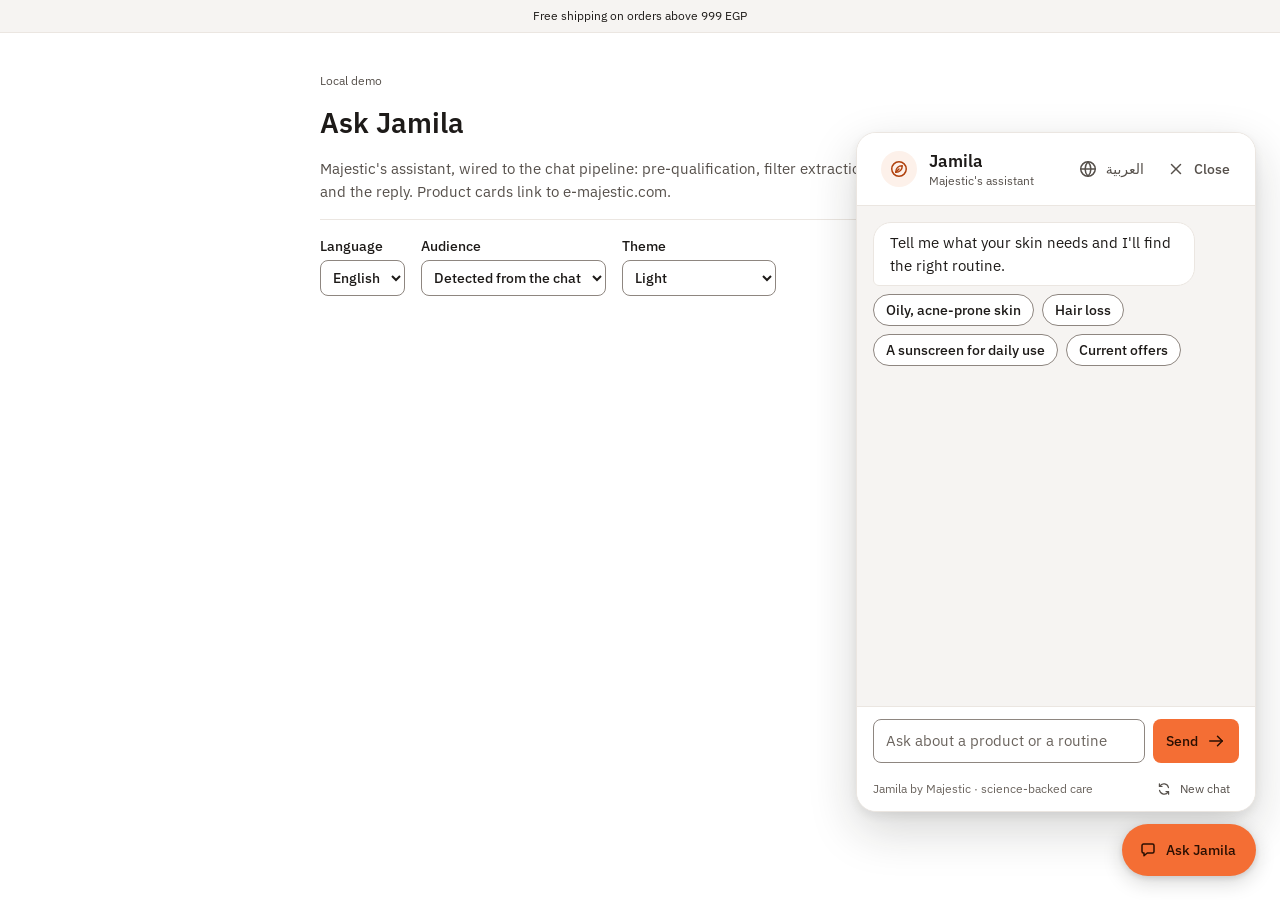
==== web/index.html @ 1eff87a7 "frontend" ====
<!doctype html>
<html lang="en" dir="ltr">
<head>
  <meta charset="utf-8">
  <meta name="viewport" content="width=device-width, initial-scale=1">
  <title>Ask Jamila</title>
  <link rel="icon" href="assets/Icons/mark.svg" type="image/svg+xml">
  <link rel="preconnect" href="https://fonts.googleapis.com">
  <link rel="preconnect" href="https://fonts.gstatic.com" crossorigin>
  <link rel="stylesheet" href="https://fonts.googleapis.com/css2?family=IBM+Plex+Sans+Arabic:wght@400;500;600;700&family=IBM+Plex+Sans:wght@400;500;600;700&display=swap">
  <link rel="stylesheet" href="tokens.css">
  <style>
    /* Host page only. The widget brings its own styles into its Shadow DOM. */
    html, body { margin: 0; min-height: 100%; }
    body {
      background: var(--j-surface);
      color: var(--j-ink);
      font: var(--j-type-body);
    }
    html[lang="ar"] body { font: var(--j-type-body-ar); }
    .demo-announce {
      padding-block: var(--j-space-2);
      padding-inline: var(--j-space-4);
      background: var(--j-surface-sunken);
      border-block-end: 1px solid var(--j-border);
      text-align: center;
      font: var(--j-type-caption);
    }
    html[lang="ar"] .demo-announce { font: var(--j-type-caption-ar); }
    .demo {
      max-inline-size: 640px;
      margin-inline: auto;
      padding-block: var(--j-space-10);
      padding-inline: var(--j-space-4);
      display: flex; flex-direction: column; gap: var(--j-space-4);
    }
    .demo-eyebrow { margin: 0; font: var(--j-type-caption); color: var(--j-ink-muted); }
    .demo h1 { margin: 0; font: var(--j-type-title); font-size: 28px; line-height: 36px; }
    .demo-lede { margin: 0; color: var(--j-ink-muted); }
    html[lang="ar"] .demo-eyebrow { font: var(--j-type-caption-ar); }
    html[lang="ar"] .demo h1 { font: var(--j-type-title-ar); font-size: 28px; line-height: 40px; }
    .demo-controls {
      display: flex; flex-wrap: wrap; gap: var(--j-space-4);
      padding-block-start: var(--j-space-4);
      border-block-start: 1px solid var(--j-border);
    }
    .demo-controls label { display: flex; flex-direction: column; gap: var(--j-space-1); font: var(--j-type-label); }
    html[lang="ar"] .demo-controls label { font: var(--j-type-label-ar); }
    .demo-controls select {
      min-block-size: 36px;
      padding-inline: var(--j-space-2);
      border: 1px solid var(--j-border-strong);
      border-radius: var(--j-radius-md);
      background: var(--j-surface-raised);
      color: var(--j-ink);
      font: inherit;
    }
    .demo-controls select:focus-visible {
      outline: none;
      box-shadow: 0 0 0 2px var(--j-focus-offset), 0 0 0 4px var(--j-focus);
    }
    /* Inside Streamlit the page is the component's iframe: the panel fills it. */
    .is-embedded .demo-announce, .is-embedded .demo { display: none; }
    .is-embedded, .is-embedded body { height: 100%; background: transparent; }
    .is-embedded #jamila { position: fixed; inset: 0; }
  </style>
</head>
<body>
  <div class="demo-announce" data-copy="announcement">Free shipping on orders above 999 EGP</div>
  <main class="demo">
    <p class="demo-eyebrow" data-copy="eyebrow">Local demo</p>
    <h1 data-copy="title">Ask Jamila</h1>
    <p class="demo-lede" data-copy="lede"></p>
    <form class="demo-controls" onsubmit="return false">
      <label><span data-copy="language">Language</span>
        <select id="demo-locale">
          <option value="en" lang="en">English</option>
          <option value="ar" lang="ar">العربية</option>
        </select>
      </label>
      <label><span data-copy="audience">Audience</span>
        <select id="demo-audience">
          <option value="auto" data-option="audiences.auto">Detected from the chat</option>
          <option value="customer" data-option="audiences.customer">Customer</option>
          <option value="trainee" data-option="audiences.trainee">Sales trainee</option>
          <option value="professional" data-option="audiences.professional">Doctor or pharmacist</option>
        </select>
      </label>
      <label><span data-copy="theme">Theme</span>
        <select id="demo-theme">
          <option value="light" data-option="themes.light">Light</option>
          <option value="dark" data-option="themes.dark">Dark</option>
          <option value="auto" data-option="themes.auto">Follow the system</option>
        </select>
      </label>
    </form>
  </main>
  <div id="jamila"></div>
  <script src="components/bundle.js"></script>
  <script src="app.js"></script>
</body>
</html>
---- web/tokens.css ----
/* Generated from tokens.json by `python -m scripts.build_web`. Do not edit by hand. */

:root, :host {
  --j-font-latin: "IBM Plex Sans", system-ui, -apple-system, "Segoe UI", Roboto, sans-serif;
  --j-font-arabic: "IBM Plex Sans Arabic", "IBM Plex Sans", "Segoe UI", Tahoma, sans-serif;
  --j-type-body: 400 15px/23px var(--j-font-latin);
  --j-type-body-ar: 400 15px/27px var(--j-font-arabic);
  --j-type-subtitle: 600 15px/21px var(--j-font-latin);
  --j-type-subtitle-ar: 600 15px/25px var(--j-font-arabic);
  --j-type-title: 600 17px/24px var(--j-font-latin);
  --j-type-title-ar: 600 17px/28px var(--j-font-arabic);
  --j-type-label: 500 14px/20px var(--j-font-latin);
  --j-type-label-ar: 500 14px/24px var(--j-font-arabic);
  --j-type-caption: 400 12px/16px var(--j-font-latin);
  --j-type-caption-ar: 400 12px/20px var(--j-font-arabic);
  --j-type-price: 600 16px/22px var(--j-font-latin);
  --j-type-price-ar: 600 16px/26px var(--j-font-arabic);
  --j-type-price-was: 400 13px/18px var(--j-font-latin);
  --j-type-price-was-ar: 400 13px/22px var(--j-font-arabic);
  --j-type-badge: 700 11px/14px var(--j-font-latin);
  --j-type-badge-ar: 700 11px/18px var(--j-font-arabic);
  --j-space-0: 0;
  --j-space-1: 4px;
  --j-space-2: 8px;
  --j-space-3: 12px;
  --j-space-4: 16px;
  --j-space-5: 20px;
  --j-space-6: 24px;
  --j-space-8: 32px;
  --j-space-10: 40px;
  --j-radius-sm: 6px;
  --j-radius-md: 8px;
  --j-radius-lg: 12px;
  --j-radius-xl: 18px;
  --j-radius-panel: 20px;
  --j-radius-pill: 999px;
  --j-motion-fast: 120ms;
  --j-motion-base: 200ms;
  --j-motion-ease: cubic-bezier(0.2, 0.7, 0.2, 1);
  --j-size-launcher: 52px;
  --j-size-panel-width: 400px;
  --j-size-panel-height: 680px;
  --j-size-card-width: 196px;
  --j-size-card-width-compact: 164px;
  --j-size-avatar: 36px;
  --j-size-control: 36px;
  --j-size-control-lg: 44px;
  --j-surface: #ffffff;
  --j-surface-raised: #ffffff;
  --j-surface-sunken: #f6f4f2;
  --j-surface-tint: #fdf1ea;
  --j-ink: #1d1a18;
  --j-ink-muted: #56504b;
  --j-ink-subtle: #6b645e;
  --j-brand: #f46e34;
  --j-on-brand: #2a0f02;
  --j-brand-ink: #b0420e;
  --j-deep: #670010;
  --j-on-deep: #ffffff;
  --j-deep-ink: #670010;
  --j-success: #0b6e69;
  --j-danger: #b3261e;
  --j-warning: #8a5300;
  --j-border: #ebe6e1;
  --j-border-strong: #8e8680;
  --j-focus: #1d1a18;
  --j-focus-offset: #ffffff;
  --j-shadow-card: 0 1px 2px rgba(29, 26, 24, 0.04);
  --j-shadow-launcher: 0 6px 20px rgba(29, 26, 24, 0.18), 0 2px 6px rgba(29, 26, 24, 0.12);
  --j-shadow-panel: 0 18px 48px rgba(29, 26, 24, 0.18), 0 4px 12px rgba(29, 26, 24, 0.08);
  --j-shadow-toast: 0 8px 24px rgba(29, 26, 24, 0.16);
}

[data-j-theme="dark"] {
  --j-surface: #161311;
  --j-surface-raised: #201c19;
  --j-surface-sunken: #110e0d;
  --j-surface-tint: #2b1d16;
  --j-ink: #f4efeb;
  --j-ink-muted: #c9c0b9;
  --j-ink-subtle: #a79e97;
  --j-brand: #ff8a5b;
  --j-on-brand: #2a0f02;
  --j-brand-ink: #ff9c70;
  --j-deep: #9e1b2d;
  --j-on-deep: #ffffff;
  --j-deep-ink: #ff9aa6;
  --j-success: #5fd4c8;
  --j-danger: #ff8f86;
  --j-warning: #f0b95a;
  --j-border: #2f2926;
  --j-border-strong: #7d746e;
  --j-focus: #f4efeb;
  --j-focus-offset: #161311;
  --j-shadow-card: 0 1px 2px rgba(0, 0, 0, 0.30);
  --j-shadow-launcher: 0 6px 20px rgba(0, 0, 0, 0.55), 0 2px 6px rgba(0, 0, 0, 0.40);
  --j-shadow-panel: 0 18px 48px rgba(0, 0, 0, 0.60), 0 4px 12px rgba(0, 0, 0, 0.40);
  --j-shadow-toast: 0 8px 24px rgba(0, 0, 0, 0.55);
}

@media (prefers-color-scheme: dark) {
  [data-j-theme="auto"] {
    --j-surface: #161311;
    --j-surface-raised: #201c19;
    --j-surface-sunken: #110e0d;
    --j-surface-tint: #2b1d16;
    --j-ink: #f4efeb;
    --j-ink-muted: #c9c0b9;
    --j-ink-subtle: #a79e97;
    --j-brand: #ff8a5b;
    --j-on-brand: #2a0f02;
    --j-brand-ink: #ff9c70;
    --j-deep: #9e1b2d;
    --j-on-deep: #ffffff;
    --j-deep-ink: #ff9aa6;
    --j-success: #5fd4c8;
    --j-danger: #ff8f86;
    --j-warning: #f0b95a;
    --j-border: #2f2926;
    --j-border-strong: #7d746e;
    --j-focus: #f4efeb;
    --j-focus-offset: #161311;
    --j-shadow-card: 0 1px 2px rgba(0, 0, 0, 0.30);
    --j-shadow-launcher: 0 6px 20px rgba(0, 0, 0, 0.55), 0 2px 6px rgba(0, 0, 0, 0.40);
    --j-shadow-panel: 0 18px 48px rgba(0, 0, 0, 0.60), 0 4px 12px rgba(0, 0, 0, 0.40);
    --j-shadow-toast: 0 8px 24px rgba(0, 0, 0, 0.55);
  }
}
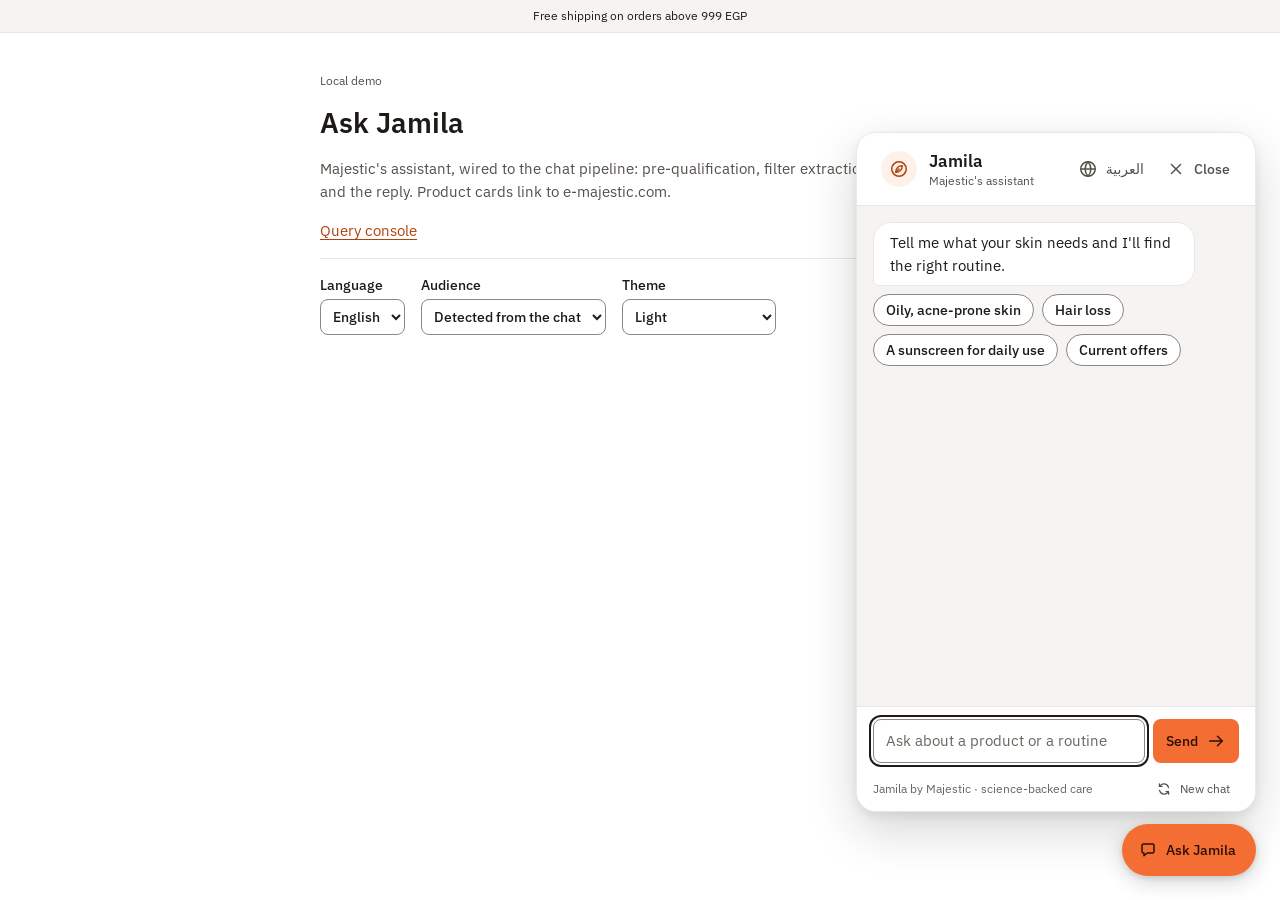
==== commit 58ef9eee: "Before retreivale tuning" ====
--- a/web/index.html
+++ b/web/index.html
@@ -9,6 +9,8 @@
   <link rel="preconnect" href="https://fonts.gstatic.com" crossorigin>
   <link rel="stylesheet" href="https://fonts.googleapis.com/css2?family=IBM+Plex+Sans+Arabic:wght@400;500;600;700&family=IBM+Plex+Sans:wght@400;500;600;700&display=swap">
   <link rel="stylesheet" href="tokens.css">
+  <!-- For the Streamlit cards view; the widget links its own copy into its Shadow DOM. -->
+  <link rel="stylesheet" href="components/bundle.css">
   <style>
     /* Host page only. The widget brings its own styles into its Shadow DOM. */
     html, body { margin: 0; min-height: 100%; }
@@ -37,6 +39,8 @@
     .demo-eyebrow { margin: 0; font: var(--j-type-caption); color: var(--j-ink-muted); }
     .demo h1 { margin: 0; font: var(--j-type-title); font-size: 28px; line-height: 36px; }
     .demo-lede { margin: 0; color: var(--j-ink-muted); }
+    .demo p { margin: 0; }
+    .demo-link { color: var(--j-brand-ink); text-underline-offset: 3px; }
     html[lang="ar"] .demo-eyebrow { font: var(--j-type-caption-ar); }
     html[lang="ar"] .demo h1 { font: var(--j-type-title-ar); font-size: 28px; line-height: 40px; }
     .demo-controls {
@@ -63,6 +67,8 @@
     .is-embedded .demo-announce, .is-embedded .demo { display: none; }
     .is-embedded, .is-embedded body { height: 100%; background: transparent; }
     .is-embedded #jamila { position: fixed; inset: 0; }
+    .is-cards, .is-cards body { height: auto; }
+    .is-cards #jamila { position: static; }
   </style>
 </head>
 <body>
@@ -71,6 +77,7 @@
     <p class="demo-eyebrow" data-copy="eyebrow">Local demo</p>
     <h1 data-copy="title">Ask Jamila</h1>
     <p class="demo-lede" data-copy="lede"></p>
+    <p><a class="demo-link" href="/" data-copy="console">Query console</a></p>
     <form class="demo-controls" onsubmit="return false">
       <label><span data-copy="language">Language</span>
         <select id="demo-locale">
--- a/web/components/bundle.css
+++ b/web/components/bundle.css
@@ -0,0 +1,416 @@
+/* Jamila widget components. Load tokens.css first.
+   Everything is scoped under .j-root and uses logical properties, so dir="rtl"
+   on the root mirrors the panel, carousel, chips, badges and the launcher's
+   side. Only .j-flip glyphs (send arrow, chevron) turn around. */
+
+.j-root {
+  /* Type roles resolve to the Latin or Arabic style by locale. */
+  --j-t-body: var(--j-type-body);
+  --j-t-subtitle: var(--j-type-subtitle);
+  --j-t-title: var(--j-type-title);
+  --j-t-label: var(--j-type-label);
+  --j-t-caption: var(--j-type-caption);
+  --j-t-price: var(--j-type-price);
+  --j-t-price-was: var(--j-type-price-was);
+  --j-t-badge: var(--j-type-badge);
+  --j-ring: 0 0 0 2px var(--j-focus-offset), 0 0 0 4px var(--j-focus);
+
+  font: var(--j-t-body);
+  color: var(--j-ink);
+  text-align: start;
+  -webkit-font-smoothing: antialiased;
+  -webkit-text-size-adjust: 100%;
+}
+
+.j-root[data-locale="ar"] {
+  --j-t-body: var(--j-type-body-ar);
+  --j-t-subtitle: var(--j-type-subtitle-ar);
+  --j-t-title: var(--j-type-title-ar);
+  --j-t-label: var(--j-type-label-ar);
+  --j-t-caption: var(--j-type-caption-ar);
+  --j-t-price: var(--j-type-price-ar);
+  --j-t-price-was: var(--j-type-price-was-ar);
+  --j-t-badge: var(--j-type-badge-ar);
+}
+
+.j-root *,
+.j-root *::before,
+.j-root *::after { box-sizing: border-box; }
+
+.j-root :where(h2, h3, h4, p, ul, ol, figure) { margin: 0; }
+.j-root :where(button, input, textarea) { font: inherit; color: inherit; }
+.j-root [hidden] { display: none !important; }
+
+/* Two-ring focus: a halo in focus-offset, then the ring in focus. */
+.j-root :focus { outline: none; }
+.j-root :focus-visible { box-shadow: var(--j-ring); }
+
+.j-sr {
+  position: absolute !important;
+  inline-size: 1px; block-size: 1px;
+  overflow: hidden; clip-path: inset(50%);
+  white-space: nowrap;
+}
+
+/* ---- icons ---- */
+
+.j-icon { inline-size: 20px; block-size: 20px; flex: none; display: block; }
+.j-icon--sm { inline-size: 16px; block-size: 16px; }
+.j-root[dir="rtl"] .j-flip { transform: scaleX(-1); }
+/* "Previous" reuses the chevron pointing back; it still mirrors with direction. */
+.j-icon.j-rev { transform: scaleX(-1); }
+.j-root[dir="rtl"] .j-icon.j-rev.j-flip { transform: none; }
+
+/* ---- buttons ---- */
+
+.j-btn {
+  display: inline-flex; align-items: center; justify-content: center;
+  gap: var(--j-space-2);
+  min-block-size: var(--j-size-control);
+  padding-block: 0; padding-inline: var(--j-space-3);
+  border: 1px solid transparent; border-radius: var(--j-radius-md);
+  background: none;
+  font: var(--j-t-label);
+  cursor: pointer;
+  text-decoration: none;
+  white-space: nowrap;
+  transition: background-color var(--j-motion-fast) var(--j-motion-ease);
+}
+.j-btn:disabled { cursor: not-allowed; opacity: 0.55; }
+.j-btn--primary { background: var(--j-brand); color: var(--j-on-brand); }
+.j-btn--primary:hover:not(:disabled) { filter: brightness(1.04); }
+.j-btn--secondary { background: var(--j-surface-raised); border-color: var(--j-border-strong); color: var(--j-ink); }
+.j-btn--secondary:hover:not(:disabled) { background: var(--j-surface-tint); }
+.j-btn--ghost { color: var(--j-ink-muted); padding-inline: var(--j-space-2); }
+.j-btn--ghost:hover:not(:disabled) { background: var(--j-surface-sunken); color: var(--j-ink); }
+.j-btn--link {
+  color: var(--j-brand-ink);
+  padding-inline: var(--j-space-1);
+  min-block-size: 28px;
+  text-decoration: underline; text-underline-offset: 3px; text-decoration-thickness: 1px;
+}
+.j-btn--link:hover { text-decoration-thickness: 2px; }
+.j-btn--block { inline-size: 100%; }
+
+/* ---- launcher ---- */
+
+.j-launcher {
+  position: fixed;
+  inset-block-end: var(--j-space-6);
+  inset-inline-end: var(--j-space-6);
+  z-index: 2147483000;
+  display: inline-flex; align-items: center; gap: var(--j-space-2);
+  min-block-size: var(--j-size-launcher);
+  padding-block: 0; padding-inline: var(--j-space-4) var(--j-space-5);
+  border: 0; border-radius: var(--j-radius-pill);
+  background: var(--j-brand); color: var(--j-on-brand);
+  font: var(--j-t-label);
+  box-shadow: var(--j-shadow-launcher);
+  cursor: pointer;
+}
+.j-launcher:focus-visible { box-shadow: var(--j-ring), var(--j-shadow-launcher); }
+
+/* ---- panel ---- */
+
+.j-panel {
+  position: fixed;
+  z-index: 2147483000;
+  inset-block-end: calc(var(--j-space-6) + var(--j-size-launcher) + var(--j-space-3));
+  inset-inline-end: var(--j-space-6);
+  inline-size: min(var(--j-size-panel-width), calc(100vw - 2 * var(--j-space-4)));
+  block-size: min(var(--j-size-panel-height), calc(100vh - 120px));
+  display: flex; flex-direction: column;
+  background: var(--j-surface);
+  border: 1px solid var(--j-border);
+  border-radius: var(--j-radius-panel);
+  box-shadow: var(--j-shadow-panel);
+  overflow: hidden;
+}
+.j-root[data-mode="embedded"] { block-size: 100%; }
+.j-root[data-mode="embedded"] .j-panel {
+  position: relative; inset: auto; z-index: auto;
+  inline-size: 100%; block-size: 100%;
+  box-shadow: none;
+}
+
+@media (max-width: 480px) {
+  .j-root[data-mode="floating"] .j-panel {
+    inset: 0; inline-size: 100%; block-size: 100%;
+    border: 0; border-radius: 0;
+  }
+  .j-root[data-mode="floating"][data-open="true"] .j-launcher { display: none; }
+}
+
+/* ---- header ---- */
+
+.j-header {
+  display: flex; align-items: center; gap: var(--j-space-3);
+  padding-block: var(--j-space-4); padding-inline: var(--j-space-6) var(--j-space-4);
+  background: var(--j-surface-raised);
+  border-block-end: 1px solid var(--j-border);
+}
+.j-avatar {
+  inline-size: var(--j-size-avatar); block-size: var(--j-size-avatar);
+  flex: none; display: grid; place-items: center;
+  border-radius: var(--j-radius-pill);
+  background: var(--j-surface-tint); color: var(--j-brand-ink);
+}
+.j-header-text { flex: 1; min-inline-size: 0; }
+.j-header-name { font: var(--j-t-title); }
+.j-header-role { font: var(--j-t-caption); color: var(--j-ink-muted); }
+.j-header-actions { display: flex; align-items: center; gap: var(--j-space-1); }
+
+/* ---- log ---- */
+
+.j-log {
+  position: relative;   /* offsetParent for reveal() */
+  flex: 1; min-block-size: 0;
+  overflow-y: auto; overscroll-behavior: contain;
+  display: flex; flex-direction: column; gap: var(--j-space-4);
+  padding: var(--j-space-4);
+  background: var(--j-surface-sunken);
+  scroll-behavior: smooth;
+}
+.j-log:focus-visible { box-shadow: inset 0 0 0 2px var(--j-focus); }
+
+.j-turn { display: flex; flex-direction: column; align-items: flex-start; gap: var(--j-space-2); }
+.j-turn--user { align-items: flex-end; }
+.j-turn--wide { align-items: stretch; }
+
+.j-bubble {
+  max-inline-size: 88%;
+  padding-block: var(--j-space-2); padding-inline: var(--j-space-4);
+  border-radius: var(--j-radius-xl);
+  font: var(--j-t-body);
+  white-space: pre-line; overflow-wrap: anywhere;
+}
+.j-bubble--jamila {
+  background: var(--j-surface-raised);
+  border: 1px solid var(--j-border);
+  border-end-start-radius: var(--j-radius-sm);
+}
+.j-bubble--user {
+  background: var(--j-surface-tint);
+  border-end-end-radius: var(--j-radius-sm);
+}
+.j-time { font: var(--j-t-caption); color: var(--j-ink-subtle); padding-inline: var(--j-space-2); }
+
+.j-disclaimer {
+  display: flex; align-items: flex-start; gap: var(--j-space-2);
+  max-inline-size: 88%;
+  padding-block: var(--j-space-2); padding-inline: var(--j-space-3);
+  border-radius: var(--j-radius-md);
+  background: var(--j-surface-tint);
+  font: var(--j-t-caption); color: var(--j-ink);
+}
+.j-turn--wide .j-disclaimer { max-inline-size: none; }
+.j-disclaimer .j-icon { color: var(--j-ink-muted); }
+
+/* ---- chips ---- */
+
+.j-chips { display: flex; flex-wrap: wrap; gap: var(--j-space-2); list-style: none; padding: 0; }
+.j-chip {
+  min-block-size: 32px;
+  padding-block: var(--j-space-1); padding-inline: var(--j-space-3);
+  border: 1px solid var(--j-border-strong); border-radius: var(--j-radius-pill);
+  background: var(--j-surface-raised); color: var(--j-ink);
+  font: var(--j-t-label);
+  cursor: pointer;
+}
+.j-chip:hover { background: var(--j-surface-tint); }
+.j-chip:disabled { cursor: default; opacity: 0.55; }
+
+/* ---- carousel ---- */
+
+.j-carousel { display: flex; flex-direction: column; gap: var(--j-space-2); inline-size: 100%; min-inline-size: 0; }
+.j-carousel-head { display: flex; align-items: center; justify-content: space-between; gap: var(--j-space-2); }
+.j-carousel-count { font: var(--j-t-caption); color: var(--j-ink-muted); }
+.j-carousel-nav { display: flex; gap: var(--j-space-1); }
+.j-carousel-nav .j-btn { min-block-size: 28px; padding-inline: var(--j-space-2); }
+.j-carousel-track {
+  display: flex; gap: var(--j-space-3);
+  margin: 0; padding: 0 0 var(--j-space-2);
+  list-style: none;
+  overflow-x: auto; overscroll-behavior-x: contain;
+  scroll-snap-type: x mandatory;
+  scrollbar-width: thin;
+}
+.j-carousel-item {
+  flex: 0 0 var(--j-size-card-width);
+  display: flex; flex-direction: column; align-items: flex-start; gap: var(--j-space-1);
+  scroll-snap-align: start;
+}
+
+/* ---- product card ---- */
+
+.j-card {
+  position: relative;
+  inline-size: 100%; flex: 1;
+  display: flex; flex-direction: column;
+  background: var(--j-surface-raised);
+  border: 1px solid var(--j-border); border-radius: var(--j-radius-lg);
+  box-shadow: var(--j-shadow-card);
+  overflow: hidden;
+}
+.j-card-media { position: relative; aspect-ratio: 1; background: #ffffff; }
+.j-card-media img { display: block; inline-size: 100%; block-size: 100%; object-fit: contain; }
+.j-card-badges {
+  position: absolute; inset-block-start: var(--j-space-2); inset-inline-start: var(--j-space-2);
+  display: flex; flex-wrap: wrap; gap: var(--j-space-1);
+}
+.j-badge {
+  display: inline-block;
+  padding-block: 2px; padding-inline: var(--j-space-2);
+  border-radius: var(--j-radius-pill);
+  font: var(--j-t-badge); letter-spacing: 0.02em;
+}
+.j-badge--discount { background: var(--j-deep); color: var(--j-on-deep); direction: ltr; unicode-bidi: isolate; }
+.j-badge--offer { background: var(--j-brand); color: var(--j-on-brand); }
+
+.j-card-body { flex: 1; display: flex; flex-direction: column; gap: var(--j-space-2); padding: var(--j-space-3); }
+.j-card-meta { font: var(--j-t-caption); color: var(--j-ink-muted); }
+.j-card-name {
+  font: var(--j-t-subtitle);
+  display: -webkit-box; -webkit-box-orient: vertical; -webkit-line-clamp: 2; line-clamp: 2;
+  overflow: hidden;
+}
+.j-card-link { color: inherit; text-decoration: none; }
+.j-card-link::after { content: ""; position: absolute; inset: 0; z-index: 1; border-radius: inherit; }
+.j-card-link:focus-visible { box-shadow: none; }
+.j-card-link:focus-visible::after { box-shadow: inset var(--j-ring); }
+.j-card:hover .j-card-name { text-decoration: underline; text-underline-offset: 3px; }
+.j-card-why {
+  font: var(--j-t-body); color: var(--j-ink);
+  display: -webkit-box; -webkit-box-orient: vertical; -webkit-line-clamp: 2; line-clamp: 2;
+  overflow: hidden;
+}
+.j-card-note { display: flex; align-items: flex-start; gap: var(--j-space-1); font: var(--j-t-caption); color: var(--j-warning); }
+
+.j-price { display: flex; flex-wrap: wrap; align-items: baseline; column-gap: var(--j-space-2); }
+.j-price-now { font: var(--j-t-price); color: var(--j-ink); }
+.j-price-was { font: var(--j-t-price-was); color: var(--j-ink-subtle); text-decoration: line-through; }
+.j-price-save { font: var(--j-t-badge); letter-spacing: 0.02em; color: var(--j-deep-ink); }
+
+.j-stock { display: flex; align-items: center; gap: var(--j-space-1); font: var(--j-t-caption); color: var(--j-success); }
+.j-stock--out { color: var(--j-ink-muted); }
+
+.j-card-actions { position: relative; z-index: 2; margin-block-start: auto; padding-block-start: var(--j-space-1); }
+.j-card-details { position: relative; }
+
+/* Compact density: the same components, tighter, for the doctor and pharmacist view. */
+.j-root[data-density="compact"] .j-carousel-item { flex-basis: var(--j-size-card-width-compact); }
+.j-root[data-density="compact"] .j-card-media { aspect-ratio: 4 / 3; }
+.j-root[data-density="compact"] .j-card-body { gap: var(--j-space-1); padding: var(--j-space-2); }
+.j-root[data-density="compact"] .j-card-why { font: var(--j-t-caption); }
+.j-root[data-density="compact"] .j-log { gap: var(--j-space-3); }
+
+/* ---- answer card ---- */
+
+.j-answer {
+  display: flex; flex-direction: column; gap: var(--j-space-3);
+  padding: var(--j-space-4);
+  background: var(--j-surface-raised);
+  border: 1px solid var(--j-border); border-radius: var(--j-radius-lg);
+}
+.j-answer-head { display: flex; align-items: flex-start; gap: var(--j-space-3); }
+.j-answer-thumb {
+  inline-size: 56px; block-size: 56px; flex: none;
+  border: 1px solid var(--j-border); border-radius: var(--j-radius-md);
+  background: #ffffff; object-fit: contain;
+}
+.j-answer-title { font: var(--j-t-title); }
+.j-answer-meta { font: var(--j-t-caption); color: var(--j-ink-muted); }
+.j-answer-section { display: flex; flex-direction: column; gap: var(--j-space-1); }
+.j-answer-section + .j-answer-section { padding-block-start: var(--j-space-3); border-block-start: 1px solid var(--j-border); }
+.j-answer-heading { display: flex; align-items: center; gap: var(--j-space-2); font: var(--j-t-label); font-weight: 600; }
+.j-answer-heading--warning { color: var(--j-warning); }
+.j-answer-list { padding-inline-start: var(--j-space-5); display: flex; flex-direction: column; gap: var(--j-space-1); }
+.j-answer-list li { font: var(--j-t-body); }
+.j-answer-list[lang="en"] li { font: var(--j-type-body); }
+.j-answer-tags { display: flex; flex-wrap: wrap; gap: var(--j-space-1); list-style: none; padding: 0; }
+.j-answer-tag {
+  padding-block: 2px; padding-inline: var(--j-space-2);
+  border: 1px solid var(--j-border); border-radius: var(--j-radius-pill);
+  font: var(--j-type-caption); color: var(--j-ink);
+}
+.j-answer-about summary { cursor: pointer; font: var(--j-t-label); color: var(--j-brand-ink); list-style-position: inside; }
+.j-answer-about p { margin-block-start: var(--j-space-2); font: var(--j-t-body); color: var(--j-ink-muted); white-space: pre-line; }
+.j-note { display: flex; align-items: flex-start; gap: var(--j-space-1); font: var(--j-t-caption); color: var(--j-ink-muted); }
+.j-answer-actions { display: flex; flex-wrap: wrap; align-items: center; gap: var(--j-space-3); }
+
+/* ---- product results outside the panel (the query console) ---- */
+
+.j-results { display: flex; flex-direction: column; gap: var(--j-space-3); }
+.j-results-note:empty, .j-results-answer:empty { display: none; }
+.j-results-note .j-toast { position: static; inset: auto; box-shadow: none; }
+.j-results .j-status { background: none; padding-inline: 0; }
+
+/* ---- status line, composer, footer ---- */
+
+.j-status {
+  display: flex; align-items: center; gap: var(--j-space-2);
+  min-block-size: 28px;
+  padding-inline: var(--j-space-4);
+  background: var(--j-surface-sunken);
+  font: var(--j-t-caption); color: var(--j-ink-muted);
+}
+.j-status:empty { min-block-size: 0; }
+.j-status--error { color: var(--j-danger); }
+.j-dots { display: inline-flex; gap: 3px; }
+.j-dots i { inline-size: 4px; block-size: 4px; border-radius: 50%; background: currentColor; animation: j-dot 1.2s infinite ease-in-out; }
+.j-dots i:nth-child(2) { animation-delay: 0.15s; }
+.j-dots i:nth-child(3) { animation-delay: 0.3s; }
+@keyframes j-dot { 0%, 80%, 100% { opacity: 0.25; } 40% { opacity: 1; } }
+
+.j-composer {
+  display: flex; align-items: flex-end; gap: var(--j-space-2);
+  padding-block: var(--j-space-3); padding-inline: var(--j-space-4);
+  background: var(--j-surface-raised);
+  border-block-start: 1px solid var(--j-border);
+}
+.j-input {
+  flex: 1; min-inline-size: 0;
+  min-block-size: var(--j-size-control-lg); max-block-size: 132px;
+  padding-block: 9px; padding-inline: var(--j-space-3);
+  border: 1px solid var(--j-border-strong); border-radius: var(--j-radius-md);
+  background: var(--j-surface); color: var(--j-ink);
+  font: var(--j-t-body);
+  resize: none;
+}
+.j-input::placeholder { color: var(--j-ink-subtle); opacity: 1; }
+.j-composer .j-btn { min-block-size: var(--j-size-control-lg); }
+
+.j-footer {
+  display: flex; align-items: center; justify-content: space-between; gap: var(--j-space-2);
+  padding-block: 0 var(--j-space-2); padding-inline: var(--j-space-4);
+  background: var(--j-surface-raised);
+  font: var(--j-t-caption); color: var(--j-ink-subtle);
+}
+.j-footer .j-btn { min-block-size: 28px; font: var(--j-t-caption); }
+
+/* ---- toast ---- */
+
+.j-toast {
+  position: absolute; z-index: 3;
+  inset-inline: var(--j-space-4);
+  inset-block-end: 132px;
+  display: flex; align-items: center; gap: var(--j-space-3);
+  padding-block: var(--j-space-3); padding-inline: var(--j-space-4);
+  background: var(--j-surface-raised);
+  border: 1px solid var(--j-border); border-radius: var(--j-radius-lg);
+  box-shadow: var(--j-shadow-toast);
+  font: var(--j-t-label);
+  animation: j-rise var(--j-motion-base) var(--j-motion-ease);
+}
+.j-toast-text { flex: 1; min-inline-size: 0; display: flex; align-items: center; gap: var(--j-space-2); }
+.j-toast-text .j-icon { color: var(--j-success); }
+@keyframes j-rise { from { opacity: 0; transform: translateY(8px); } to { opacity: 1; transform: none; } }
+
+@media (prefers-reduced-motion: reduce) {
+  .j-root *, .j-root *::before, .j-root *::after { animation: none !important; transition: none !important; scroll-behavior: auto !important; }
+}
+
+@media (forced-colors: active) {
+  .j-root :focus-visible { outline: 2px solid CanvasText; outline-offset: 2px; }
+  .j-badge, .j-launcher, .j-btn--primary { border: 1px solid CanvasText; }
+}
